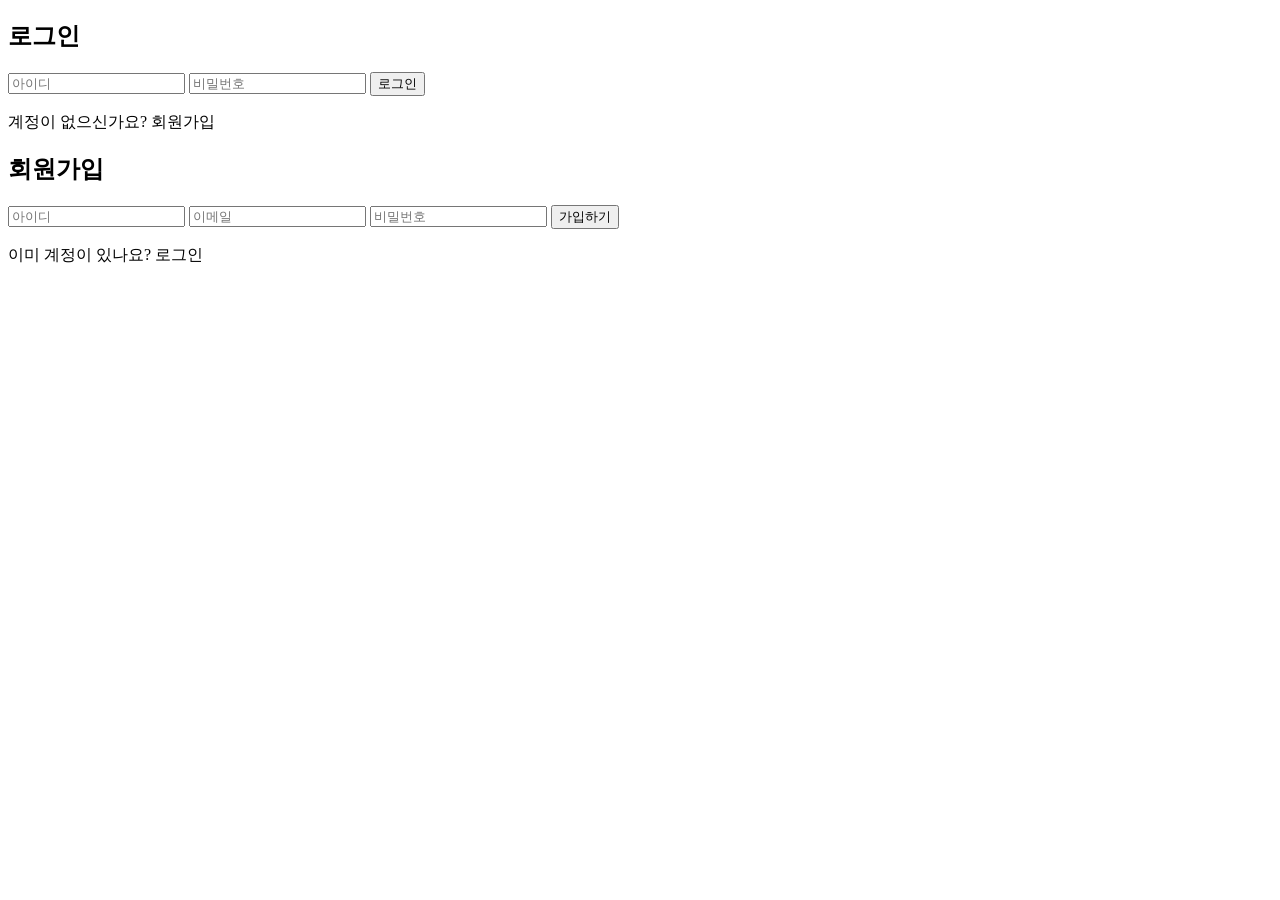
==== index.html @ 50be273b "Create index.html" ====
<!DOCTYPE html>
<html lang="ko">
<head>
    <meta charset="UTF-8">
    <meta name="viewport" content="width=device-width, initial-scale=1.0">
    <title>로그인 및 회원가입</title>
    <link rel="stylesheet" href="style.css">
</head>
<body>
    <div class="container">
        <div class="form-box">
            <form id="login-form" class="input-group">
                <h2>로그인</h2>
                <input type="text" class="input-field" placeholder="아이디" required>
                <input type="password" class="input-field" placeholder="비밀번호" required>
                <button type="submit" class="submit-btn">로그인</button>
                <p class="switch-text">계정이 없으신가요? <span onclick="toggleForm()">회원가입</span></p>
            </form>

            <form id="register-form" class="input-group hidden">
                <h2>회원가입</h2>
                <input type="text" class="input-field" placeholder="아이디" required>
                <input type="email" class="input-field" placeholder="이메일" required>
                <input type="password" class="input-field" placeholder="비밀번호" required>
                <button type="submit" class="submit-btn">가입하기</button>
                <p class="switch-text">이미 계정이 있나요? <span onclick="toggleForm()">로그인</span></p>
            </form>
        </div>
    </div>

    <script>
        function toggleForm() {
            document.getElementById('login-form').classList.toggle('hidden');
            document.getElementById('register-form').classList.toggle('hidden');
        }
    </script>
</body>
</html>
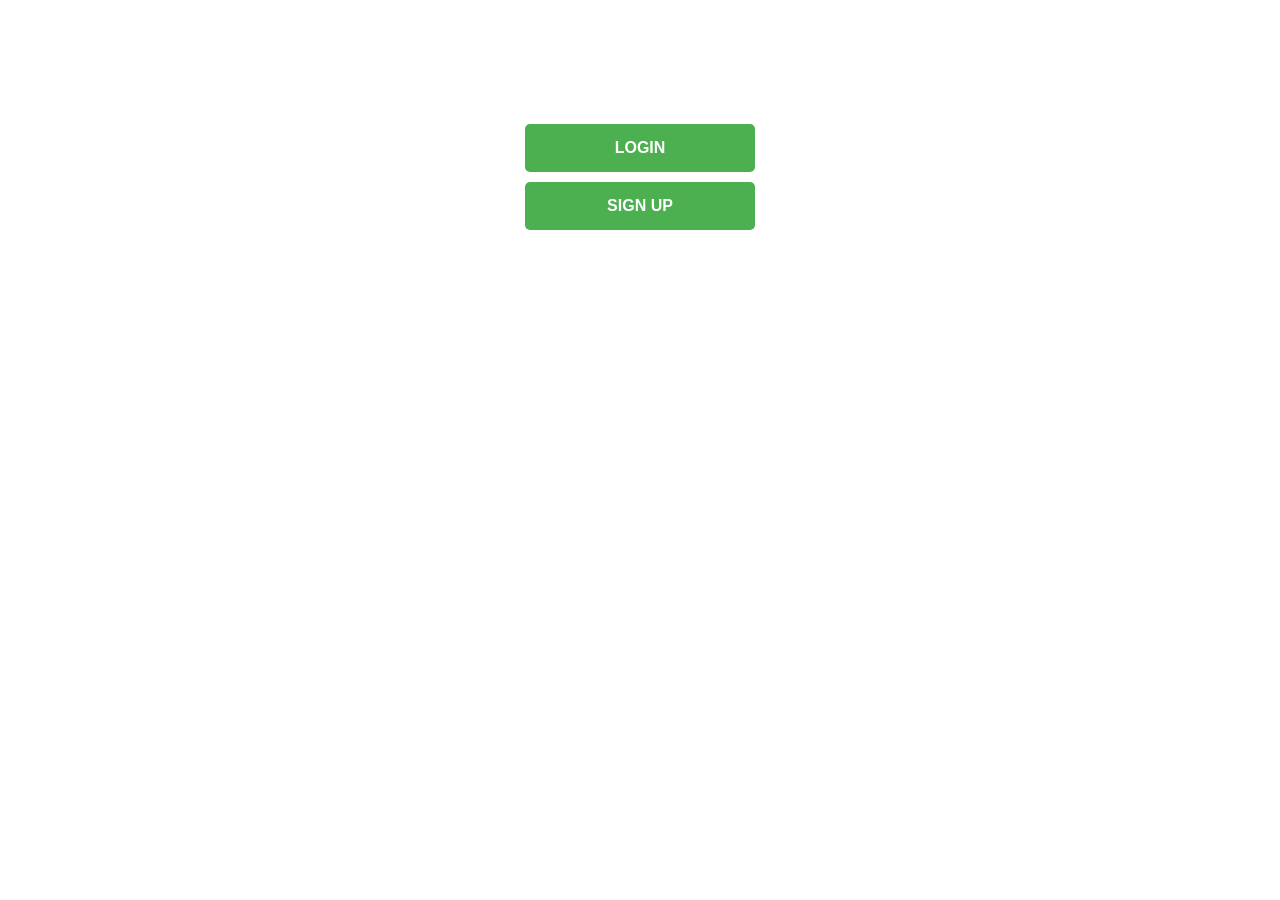
==== commit 264ea41e: "Update index.html" ====
--- a/index.html
+++ b/index.html
@@ -2,37 +2,33 @@
 <html lang="ko">
 <head>
     <meta charset="UTF-8">
-    <meta name="viewport" content="width=device-width, initial-scale=1.0">
-    <title>로그인 및 회원가입</title>
-    <link rel="stylesheet" href="style.css">
+    <title>메인 메뉴</title>
+    <style>
+        body { font-family: sans-serif; display: flex; justify-content: center; padding-top: 100px; }
+        ol { list-style: none; padding: 0; }
+        .li { margin-bottom: 10px; }
+        .li a {
+            display: block;
+            width: 200px;
+            padding: 15px;
+            text-align: center;
+            background-color: #4CAF50;
+            color: white;
+            text-decoration: none;
+            border-radius: 5px;
+            font-weight: bold;
+        }
+        .li a:hover { background-color: #45a049; }
+    </style>
 </head>
 <body>
-    <div class="container">
-        <div class="form-box">
-            <form id="login-form" class="input-group">
-                <h2>로그인</h2>
-                <input type="text" class="input-field" placeholder="아이디" required>
-                <input type="password" class="input-field" placeholder="비밀번호" required>
-                <button type="submit" class="submit-btn">로그인</button>
-                <p class="switch-text">계정이 없으신가요? <span onclick="toggleForm()">회원가입</span></p>
-            </form>
-
-            <form id="register-form" class="input-group hidden">
-                <h2>회원가입</h2>
-                <input type="text" class="input-field" placeholder="아이디" required>
-                <input type="email" class="input-field" placeholder="이메일" required>
-                <input type="password" class="input-field" placeholder="비밀번호" required>
-                <button type="submit" class="submit-btn">가입하기</button>
-                <p class="switch-text">이미 계정이 있나요? <span onclick="toggleForm()">로그인</span></p>
-            </form>
-        </div>
-    </div>
-
-    <script>
-        function toggleForm() {
-            document.getElementById('login-form').classList.toggle('hidden');
-            document.getElementById('register-form').classList.toggle('hidden');
-        }
-    </script>
+    <ol>
+        <li class="li">
+            <a href="login.html">LOGIN</a>
+        </li>
+        <li class="li">
+            <a href="register.html">SIGN UP</a>
+        </li>
+    </ol>
 </body>
 </html>
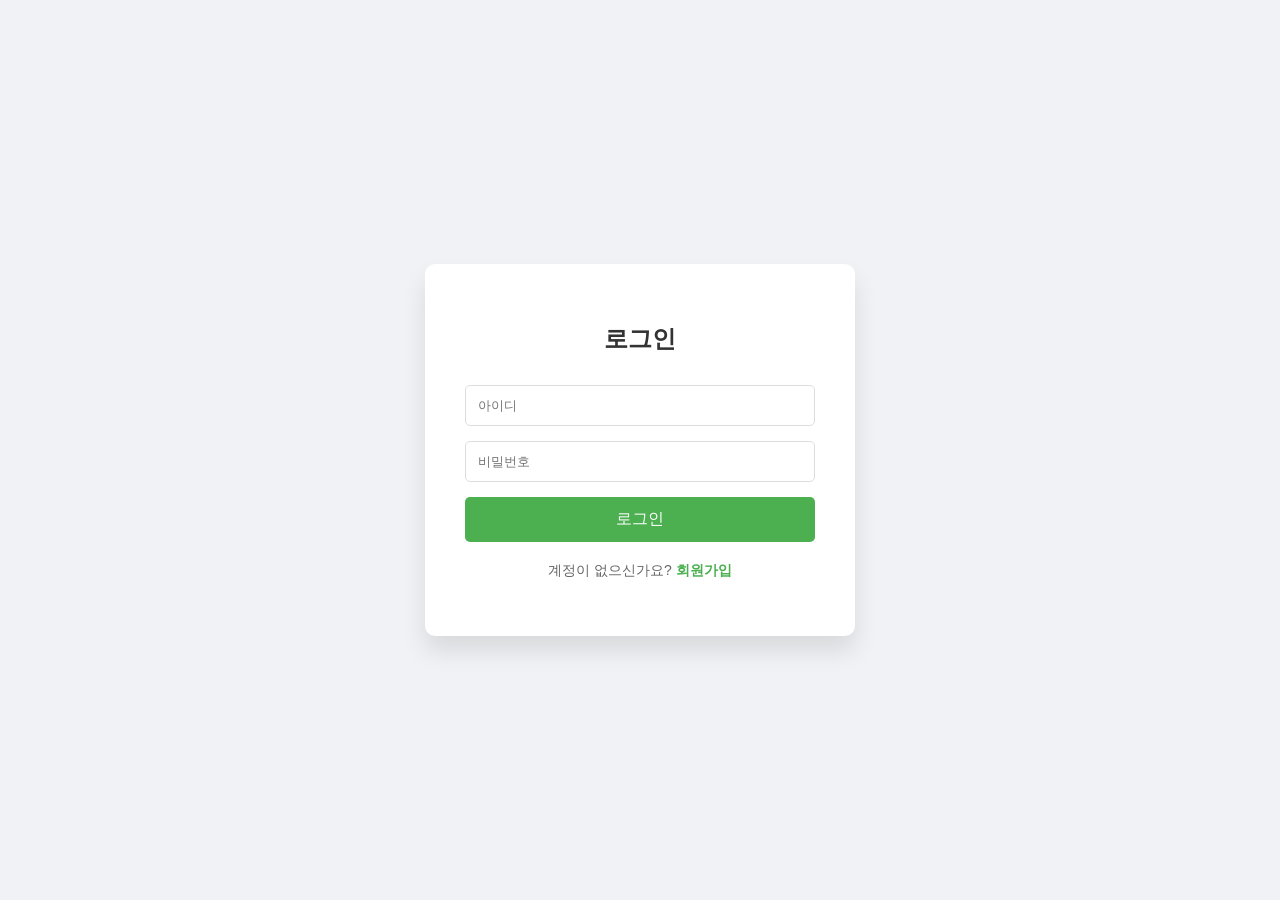
==== commit 103bcb57: "Update index.html" ====
--- a/index.html
+++ b/index.html
@@ -2,33 +2,90 @@
 <html lang="ko">
 <head>
     <meta charset="UTF-8">
-    <title>메인 메뉴</title>
+    <meta name="viewport" content="width=device-width, initial-scale=1.0">
+    <title>로그인</title>
     <style>
-        body { font-family: sans-serif; display: flex; justify-content: center; padding-top: 100px; }
-        ol { list-style: none; padding: 0; }
-        .li { margin-bottom: 10px; }
+        /* 기본 스타일 설정 */
+        body {
+            font-family: 'Segoe UI', sans-serif;
+            display: flex;
+            justify-content: center;
+            align-items: center;
+            height: 100vh;
+            margin: 0;
+            background-color: #f0f2f5;
+        }
+
+        .container {
+            background: #fff;
+            width: 350px;
+            padding: 40px;
+            border-radius: 10px;
+            box-shadow: 0 15px 25px rgba(0,0,0,0.1);
+        }
+
+        h2 { text-align: center; margin-bottom: 30px; color: #333; }
+
+        .input-field {
+            width: 100%;
+            padding: 12px;
+            margin-bottom: 15px;
+            border: 1px solid #ddd;
+            border-radius: 5px;
+            box-sizing: border-box; /* 패딩 포함 크기 조절 */
+        }
+
+        .submit-btn {
+            width: 100%;
+            padding: 12px;
+            background: #4CAF50;
+            border: none;
+            color: white;
+            font-size: 16px;
+            border-radius: 5px;
+            cursor: pointer;
+        }
+
+        /* 이동 버튼 리스트 스타일 (이미지 구조 응용) */
+        ol {
+            list-style: none;
+            padding: 0;
+            margin-top: 20px;
+            text-align: center;
+        }
+
+        .li {
+            font-size: 14px;
+            color: #666;
+        }
+
         .li a {
-            display: block;
-            width: 200px;
-            padding: 15px;
-            text-align: center;
-            background-color: #4CAF50;
-            color: white;
+            color: #4CAF50;
             text-decoration: none;
-            border-radius: 5px;
             font-weight: bold;
         }
-        .li a:hover { background-color: #45a049; }
+
+        .li a:hover {
+            text-decoration: underline;
+        }
     </style>
 </head>
 <body>
-    <ol>
-        <li class="li">
-            <a href="login.html">LOGIN</a>
-        </li>
-        <li class="li">
-            <a href="register.html">SIGN UP</a>
-        </li>
-    </ol>
+    <div class="container">
+        <div class="form-box">
+            <h2>로그인</h2>
+            <form>
+                <input type="text" class="input-field" placeholder="아이디" required>
+                <input type="password" class="input-field" placeholder="비밀번호" required>
+                <button type="submit" class="submit-btn">로그인</button>
+            </form>
+
+            <ol>
+                <li class="li">
+                    계정이 없으신가요? <a href="register.html">회원가입</a>
+                </li>
+            </ol>
+        </div>
+    </div>
 </body>
 </html>
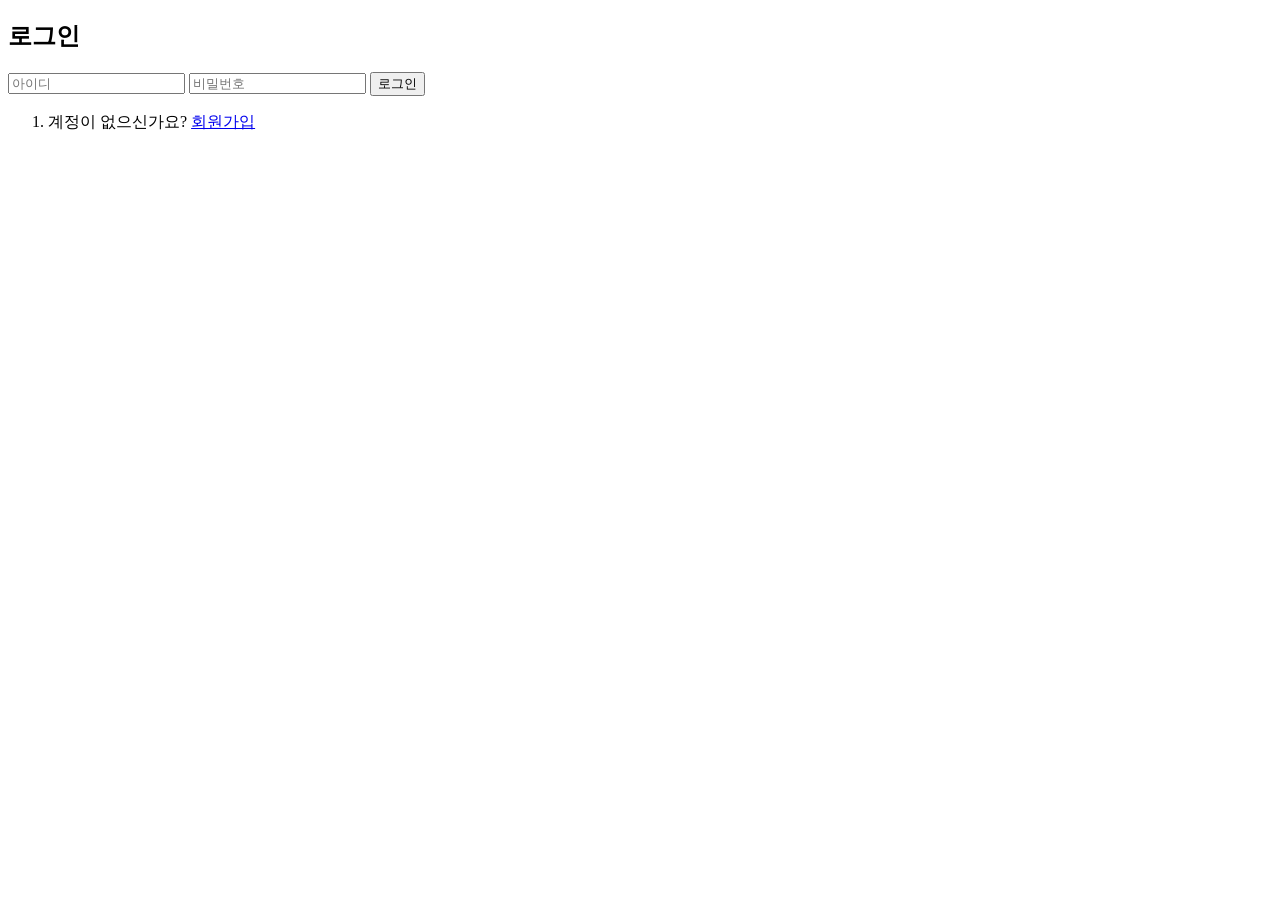
==== commit bd2f5bab: "Update index.html" ====
--- a/index.html
+++ b/index.html
@@ -5,69 +5,6 @@
     <meta name="viewport" content="width=device-width, initial-scale=1.0">
     <title>로그인</title>
     <style>
-        /* 기본 스타일 설정 */
-        body {
-            font-family: 'Segoe UI', sans-serif;
-            display: flex;
-            justify-content: center;
-            align-items: center;
-            height: 100vh;
-            margin: 0;
-            background-color: #f0f2f5;
-        }
-
-        .container {
-            background: #fff;
-            width: 350px;
-            padding: 40px;
-            border-radius: 10px;
-            box-shadow: 0 15px 25px rgba(0,0,0,0.1);
-        }
-
-        h2 { text-align: center; margin-bottom: 30px; color: #333; }
-
-        .input-field {
-            width: 100%;
-            padding: 12px;
-            margin-bottom: 15px;
-            border: 1px solid #ddd;
-            border-radius: 5px;
-            box-sizing: border-box; /* 패딩 포함 크기 조절 */
-        }
-
-        .submit-btn {
-            width: 100%;
-            padding: 12px;
-            background: #4CAF50;
-            border: none;
-            color: white;
-            font-size: 16px;
-            border-radius: 5px;
-            cursor: pointer;
-        }
-
-        /* 이동 버튼 리스트 스타일 (이미지 구조 응용) */
-        ol {
-            list-style: none;
-            padding: 0;
-            margin-top: 20px;
-            text-align: center;
-        }
-
-        .li {
-            font-size: 14px;
-            color: #666;
-        }
-
-        .li a {
-            color: #4CAF50;
-            text-decoration: none;
-            font-weight: bold;
-        }
-
-        .li a:hover {
-            text-decoration: underline;
-        }
     </style>
 </head>
 <body>
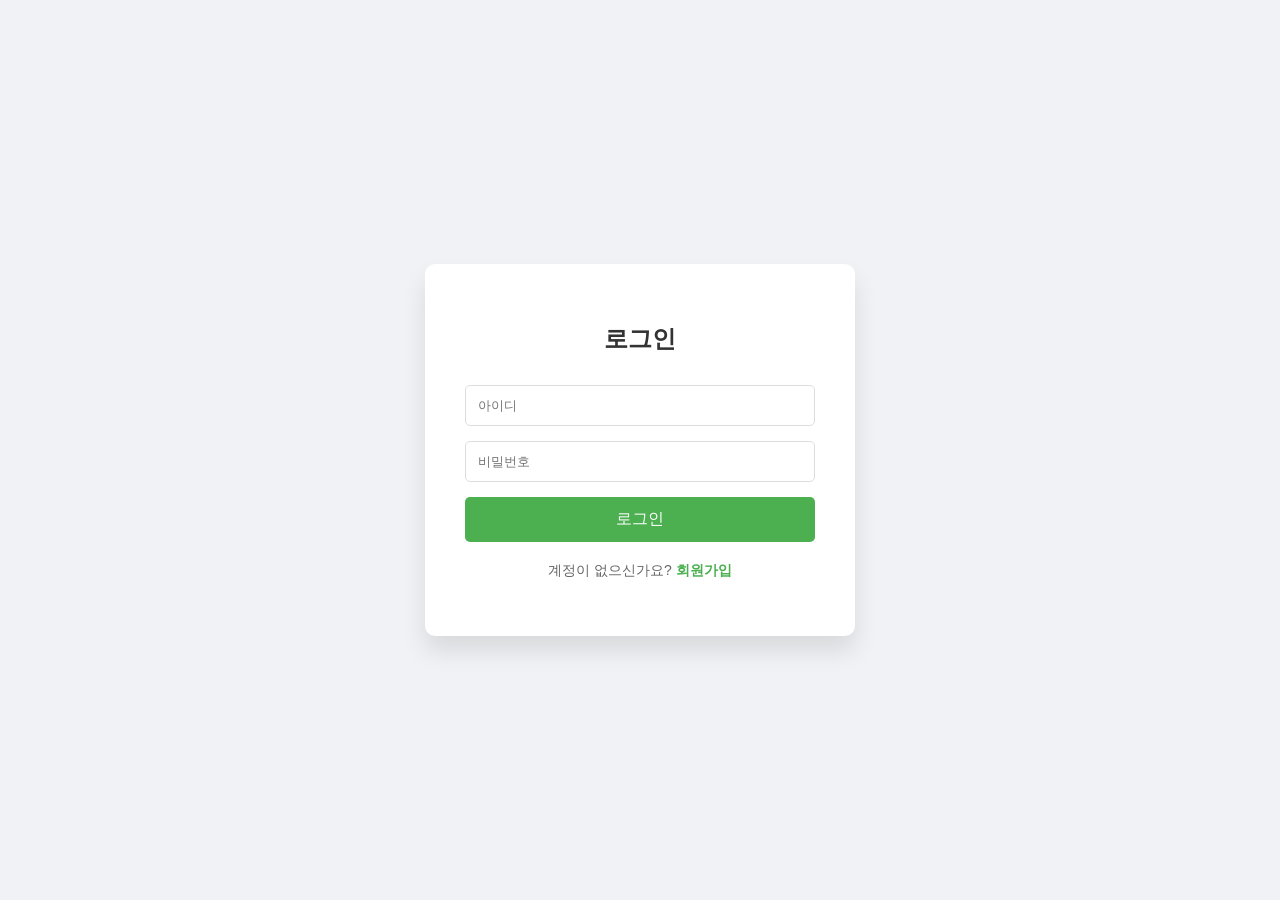
==== commit c243f57f: "Update index.html" ====
--- a/index.html
+++ b/index.html
@@ -4,8 +4,7 @@
     <meta charset="UTF-8">
     <meta name="viewport" content="width=device-width, initial-scale=1.0">
     <title>로그인</title>
-    <style>
-    </style>
+    <link rel="stylesheet" href="style.css">
 </head>
 <body>
     <div class="container">
--- a/style.css
+++ b/style.css
@@ -0,0 +1,63 @@
+/* 기본 스타일 설정 */
+        body {
+            font-family: 'Segoe UI', sans-serif;
+            display: flex;
+            justify-content: center;
+            align-items: center;
+            height: 100vh;
+            margin: 0;
+            background-color: #f0f2f5;
+        }
+
+        .container {
+            background: #fff;
+            width: 350px;
+            padding: 40px;
+            border-radius: 10px;
+            box-shadow: 0 15px 25px rgba(0,0,0,0.1);
+        }
+
+        h2 { text-align: center; margin-bottom: 30px; color: #333; }
+
+        .input-field {
+            width: 100%;
+            padding: 12px;
+            margin-bottom: 15px;
+            border: 1px solid #ddd;
+            border-radius: 5px;
+            box-sizing: border-box; /* 패딩 포함 크기 조절 */
+        }
+
+        .submit-btn {
+            width: 100%;
+            padding: 12px;
+            background: #4CAF50;
+            border: none;
+            color: white;
+            font-size: 16px;
+            border-radius: 5px;
+            cursor: pointer;
+        }
+
+        /* 이동 버튼 리스트 스타일 (이미지 구조 응용) */
+        ol {
+            list-style: none;
+            padding: 0;
+            margin-top: 20px;
+            text-align: center;
+        }
+
+        .li {
+            font-size: 14px;
+            color: #666;
+        }
+
+        .li a {
+            color: #4CAF50;
+            text-decoration: none;
+            font-weight: bold;
+        }
+
+        .li a:hover {
+            text-decoration: underline;
+        }
